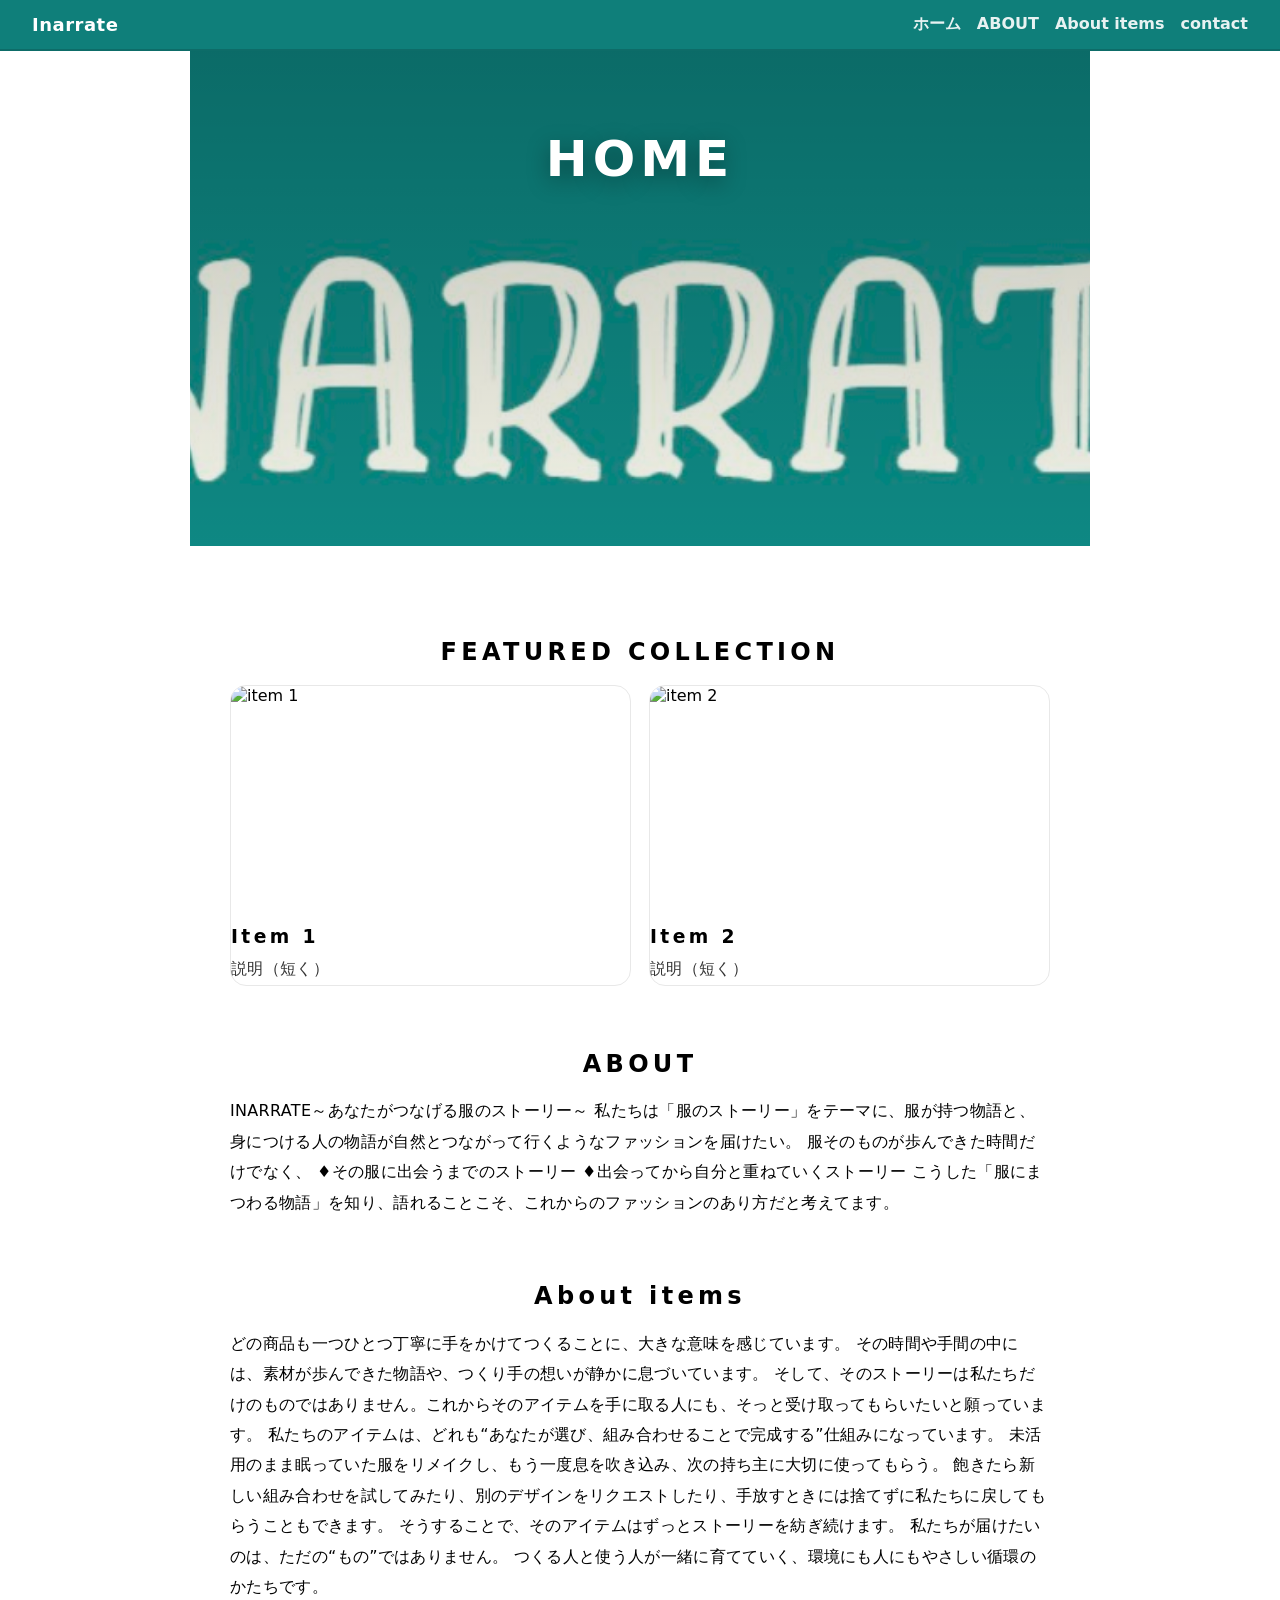
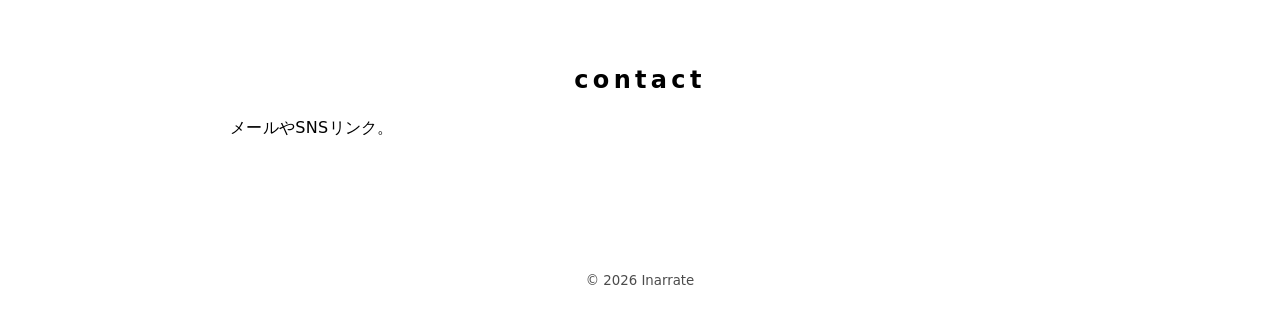
==== index.html @ 0a1a2c42 "stabilize secret-link flow" ====
<!doctype html>
<html lang="ja">
<head>
  <meta charset="utf-8" />
  <meta name="viewport" content="width=device-width, initial-scale=1" />
  <meta name="robots" content="noindex, nofollow">
  <title>Inarrate</title>
  <link rel="stylesheet" href="style.css" />
</head>

<body>
  <!-- Top bar -->
  <header class="topbar">
    <div class="topbar-inner">
      <a id="brand" class="brand" href="#home">Inarrate</a>

      <nav class="nav">
        <a href="#home">ホーム</a>
        <a href="#about">ABOUT</a>
        <a href="#about-items">About items</a>
        <a href="#contact">contact</a>
      </nav>

      <button id="menuBtn" class="menuBtn" type="button" aria-label="menu">☰</button>
    </div>

    <!-- mobile menu -->
    <nav id="mobileNav" class="mobileNav is-hidden">
      <a href="#home">ホーム</a>
      <a href="#about">ABOUT</a>
      <a href="#about-items">About items</a>
      <a href="#contact">contact</a>
    </nav>
  </header>

  <!-- Hero -->
  <section class="hero" style="background-image:url('images/S__199720977.jpg')">
    <div class="hero-overlay">
      <h1 class="hero-title">HOME</h1>
      <p class="hero-sub"></p>
    </div>
  </section>

  <!-- Featured -->
  <main class="wrap">
    <section class="section">
      <h2 class="section-title">FEATURED COLLECTION</h2>
      <div class="grid">
        <article class="card">
          <img src="images/item1.jpg" alt="item 1" />
          <div class="card-body">
            <h3>Item 1</h3>
            <p>説明（短く）</p>
          </div>
        </article>
        <article class="card">
          <img src="images/item2.jpg" alt="item 2" />
          <div class="card-body">
            <h3>Item 2</h3>
            <p>説明（短く）</p>
          </div>
        </article>
      </div>
    </section>

    <!-- Sections (Google Sitesのページっぽい部分) -->
    <section id="about" class="section">
  <h2 class="section-title">ABOUT</h2>
  <div class="prose">
    <p>INARRATE～あなたがつなげる服のストーリー～
私たちは「服のストーリー」をテーマに、服が持つ物語と、身につける人の物語が自然とつながって行くようなファッションを届けたい。

服そのものが歩んできた時間だけでなく、

♦その服に出会うまでのストーリー
♦出会ってから自分と重ねていくストーリー

こうした「服にまつわる物語」を知り、語れることこそ、これからのファッションのあり方だと考えてます。</p>
  </div>
</section>

    <section id="about-items" class="section">
      <h2 class="section-title">About items</h2>
      <p>どの商品も一つひとつ丁寧に手をかけてつくることに、大きな意味を感じています。
その時間や手間の中には、素材が歩んできた物語や、つくり手の想いが静かに息づいています。
そして、そのストーリーは私たちだけのものではありません。これからそのアイテムを手に取る人にも、そっと受け取ってもらいたいと願っています。
私たちのアイテムは、どれも“あなたが選び、組み合わせることで完成する”仕組みになっています。
未活用のまま眠っていた服をリメイクし、もう一度息を吹き込み、次の持ち主に大切に使ってもらう。

飽きたら新しい組み合わせを試してみたり、別のデザインをリクエストしたり、手放すときには捨てずに私たちに戻してもらうこともできます。
そうすることで、そのアイテムはずっとストーリーを紡ぎ続けます。

私たちが届けたいのは、ただの“もの”ではありません。
つくる人と使う人が一緒に育てていく、環境にも人にもやさしい循環のかたちです。
</p>
    </section>

    <section id="contact" class="section">
      <h2 class="section-title">contact</h2>
      <p>メールやSNSリンク。</p>
    </section>
  </main>

  <footer class="footer">
    <small>© 2026 Inarrate</small>
  </footer>

  <script src="script.js"></script>
</body>
</html>
---- style.css ----
* { box-sizing: border-box; }
html { scroll-behavior: smooth; }
body { margin: 0; font-family: system-ui, -apple-system, "Hiragino Sans", "Noto Sans JP", sans-serif; }

.topbar{
  background: #0f7f7a;
  border-bottom: 2px solid rgba(0,0,0,0.15);
}

.topbar-inner{
  max-width: 1100px;
  margin: 0 auto;
  padding: 12px 20px;

  display: flex;
  align-items: center;
  justify-content: space-between;
  gap: 20px;
}

.brand{
  color: #fff;
  font-weight: 600;
  font-size: 18px;
}

.nav{
  display: flex;
  gap: 18px;
  flex-wrap: wrap;
}

.nav a{
  color: #fff;
  text-decoration: none;
  font-weight: 600;
}

.nav a:hover{
  text-decoration: underline;
}

.brand { color: #fff; text-decoration: none; font-weight: 700; letter-spacing: 0.5px; }
.nav { margin-left: auto; display: flex; gap: 16px; }
.nav a { color: #fff; text-decoration: none; opacity: 0.9; }
.nav a:hover { opacity: 1; }

.menuBtn {
  display: none;
  margin-left: auto;
  border: 1px solid rgba(255,255,255,0.35);
  background: transparent;
  color: #fff;
  border-radius: 10px;
  padding: 8px 10px;
  cursor: pointer;
}

.mobileNav {
  max-width: 980px;
  margin: 0 auto;
  padding: 10px 20px 18px;
  display: grid;
  gap: 10px;
}
.mobileNav a { color: #fff; text-decoration: none; opacity: 0.95; }

/* HERO */
.hero{
  height: clamp(320px, 55vh, 520px);
  position: relative;

  background-image: url("images/S__199720977.jpg");
  background-size: cover;          /* 余白を消すならcover */
  background-position: center 45%; /* 見せたい位置。上下はここで調整 */
  background-repeat: no-repeat;
}

/* タイトル配置の土台：常に中央 */
.hero-overlay{
  position: absolute;
  inset: 0;
  display: flex;
  align-items: center;
  justify-content: center;
  text-align: center;
  padding: 0 20px;
  background: linear-gradient(
    to bottom,
    rgba(0,0,0,0.25),
    rgba(0,0,0,0.05)
  );
}

/* HOMEの位置は transform で微調整（左ズレもこれで戻す） */
.hero-title{
  margin: 0;
  color: #fff;
  font-size: 50px;
  letter-spacing: 5px;
  text-shadow: 0 6px 22px rgba(0,0,0,0.35);

  transform: translate(0px, -140px); /* ← Xが左ズレ修正、Yが上下 */
}


.hero-sub {
  margin: 10px 0 0;
  color: rgba(255,255,255,0.9);
}

.section { margin: 36px 0; }
.section-title {
  text-align: center;
  letter-spacing: 8px;
  font-weight: 600;
  margin: 0 0 18px;
}

.grid {
  display: grid;
  gap: 18px;
  grid-template-columns: repeat(2, 1fr);
}
.card {
  border: 1px solid #e8e8e8;
  border-radius: 16px;
  overflow: hidden;
}
.card img { width: 100%; height: 240px; object-fit: cover; display: block; }
.card-body { padding: 0px; }
.card-body h3 { margin: 0 0 6px; }
.card-body p { margin: 0; opacity: 0.8; }

.footer {
  padding: 30px;
  text-align: center;
  opacity: 0.7;
}

.is-hidden { display: none; }

/* responsive */
@media (max-width: 820px) {
  .grid { grid-template-columns: 1fr; }
  .nav { display: none; }
  .menuBtn { display: inline-block; }
  .hero-title { font-size: 44px; }
}

.btn:hover{
  background:#f5f5f5;
}
.page{
  max-width: 900px;
  margin: 0 auto;
  padding: 40px 20px;
}

.page-title{
  margin: 0 0 10px;
  font-size: 40px;
}

.page-lead{
  margin: 0 0 24px;
  opacity: 0.75;
}
.topbar-inner{
  max-width: none;     /* ここがポイント */
  margin: 0;
  padding: 14px 32px;  /* 端の余白はこれで調整 */
  display: flex;
  align-items: center;
  gap: 16px;
}
.wrap{
  max-width: 900px;
  margin: 0 auto;
  padding: 28px 20px 60px; /* 上を縮めて、下は余裕 */
}

h1{
  margin: 16px 0 10px;
  font-size: 40px;
}

.hint{
  margin: 0 0 18px;
  opacity: 0.7;
}

.form-actions{
  margin: 8px 0 18px;
}

.btn{
  display: inline-block;
  padding: 10px 14px;
  background: #0f7f7a;
  color: #fff;
  text-decoration: none;
  font-weight: 700;
  border-radius: 8px;
}

.frame{
  width: 100%;
  height: 1200px;
  border: 0;
}
/* ===== common layout fix (append) ===== */
.wrap{
  max-width: 900px;
  margin: 0 auto;
  padding: 28px 20px 60px;
}

.hint{
  margin: 0 0 18px;
  opacity: 0.7;
  text-decoration: none !important; /* 打ち消し線事故の保険 */
}

/* ===== form embed ===== */
.form-actions{ margin: 8px 0 18px; }

.btn{
  display: inline-block;
  padding: 10px 14px;
  background: #0f7f7a;
  color: #fff;
  text-decoration: none;
  font-weight: 700;
  border-radius: 8px;
}

.frame{
  width: 100%;
  height: 1200px;
  border: 0;
}

/* ===== topbar: make full width stable ===== */
.topbar-inner{
  max-width: none;
  margin: 0;
  padding: 14px 32px;
}
/* ===== admin page ui (append) ===== */
.panel{ margin: 16px 0 24px; }
.input{
  width: 100%;
  padding: 10px 12px;
  border: 1px solid rgba(0,0,0,0.18);
  border-radius: 10px;
}

.list{ list-style: none; padding: 0; margin: 0; }
.row{
  display: flex;
  align-items: center;
  justify-content: space-between;
  gap: 16px;
  padding: 14px 12px;
  border: 1px solid rgba(0,0,0,0.12);
  border-radius: 14px;
  margin-bottom: 12px;
  background: rgba(255,255,255,0.65);
}

.row-left{ min-width: 0; }
.row-title{ font-weight: 800; margin-bottom: 6px; }
.row-url{
  display: inline-block;
  word-break: break-all;
  color: #0f7f7a;
  text-decoration: none;
}
.row-url:hover{ text-decoration: underline; }

.btn2{
  padding: 10px 14px;
  border: 0;
  border-radius: 10px;
  background: #0f7f7a;
  color: #fff;
  font-weight: 800;
  cursor: pointer;
}
/* ===== readable text layout (append) ===== */

/* 本文の横幅を制限して読みやすく */
.section,
section {
  max-width: 900px;
  margin-left: auto;
  margin-right: auto;
  padding-left: 20px;
  padding-right: 20px;
}

/* 見出し周りの余白統一 */
section h2,
section h3,
.about-title,
.section-title {
  margin: 64px 0 18px;
  letter-spacing: 0.18em;
  line-height: 1.2;
}

/* 本文（日本語）の読みやすさ：行間・文字間・改行 */
section p,
.about-text,
.about-items-text,
.contact-text {
  margin: 0 auto 18px;
  line-height: 1.9;
  letter-spacing: 0.02em;
  text-align: left;              /* 長文は中央揃えやめる */
  word-break: break-word;
  overflow-wrap: anywhere;
}

/* スマホ時はさらに詰める */
@media (max-width: 600px) {
  section h2, section h3,
  .about-title, .section-title { margin-top: 44px; }

  section p,
  .about-text, .about-items-text, .contact-text {
    line-height: 1.85;
    font-size: 15px;
  }
}
#about, #about-items, #contact {
  text-align: left;
}
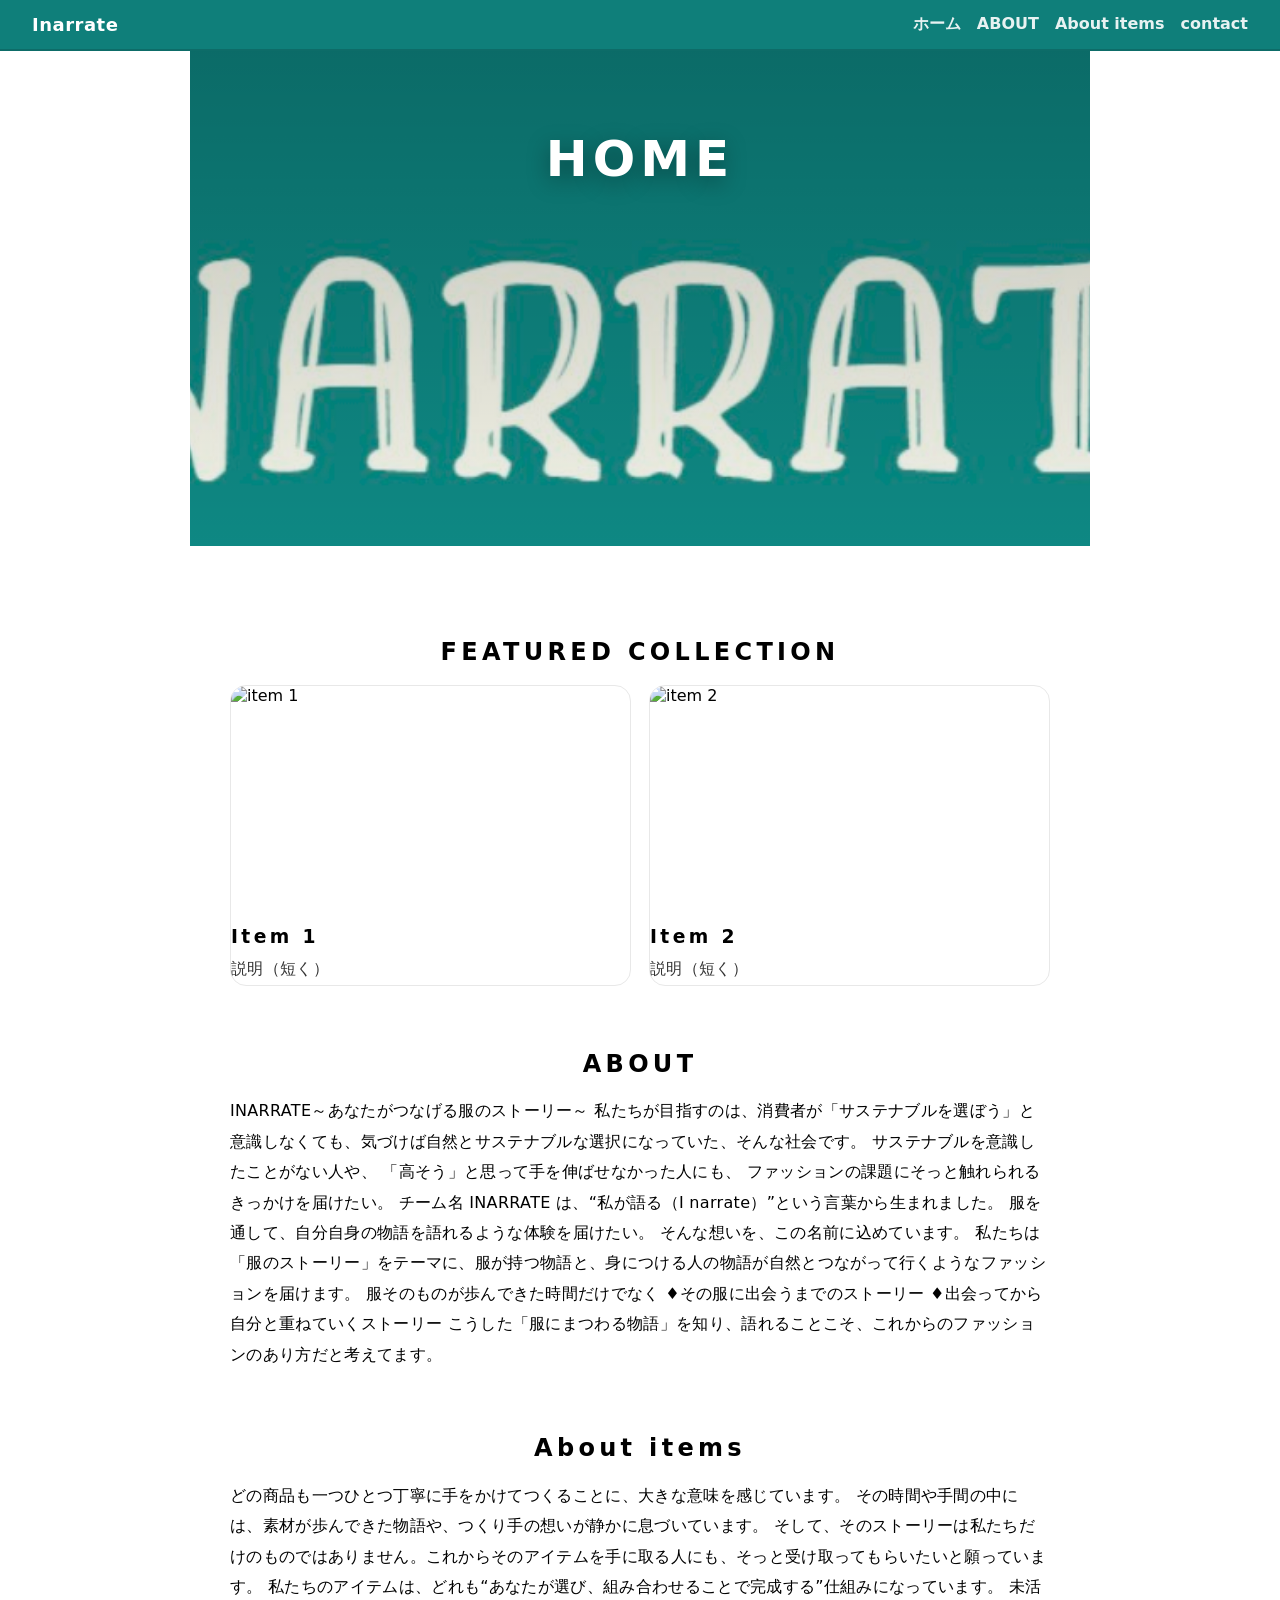
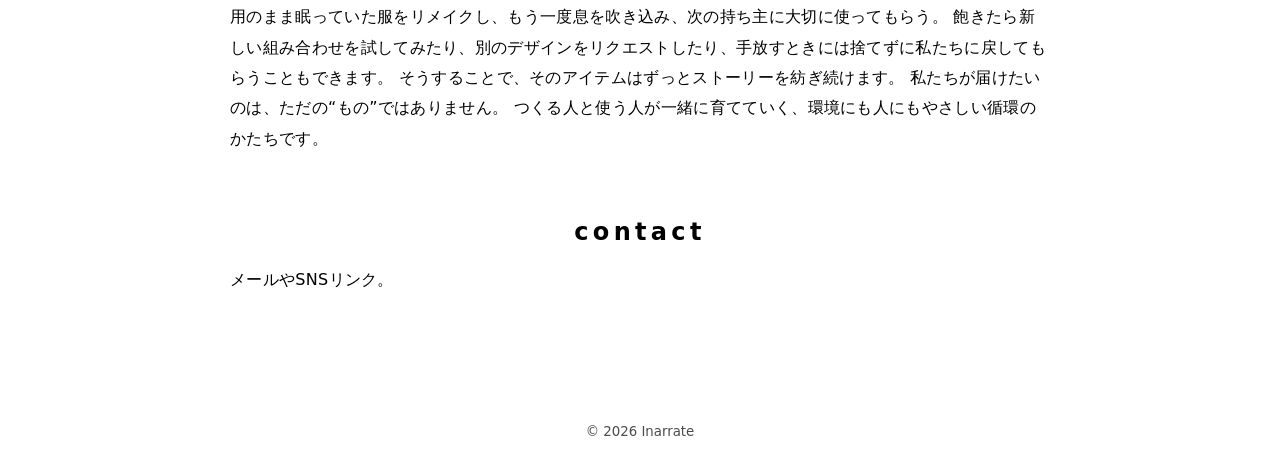
==== commit 497c5b96: "stabilize secret-link flow" ====
--- a/index.html
+++ b/index.html
@@ -68,11 +68,18 @@
   <h2 class="section-title">ABOUT</h2>
   <div class="prose">
     <p>INARRATE～あなたがつなげる服のストーリー～
-私たちは「服のストーリー」をテーマに、服が持つ物語と、身につける人の物語が自然とつながって行くようなファッションを届けたい。
 
-服そのものが歩んできた時間だけでなく、
+私たちが目指すのは、消費者が「サステナブルを選ぼう」と意識しなくても、気づけば自然とサステナブルな選択になっていた、そんな社会です。
+サステナブルを意識したことがない人や、 「高そう」と思って手を伸ばせなかった人にも、 ファッションの課題にそっと触れられるきっかけを届けたい。
+
+チーム名 INARRATE は、“私が語る（I narrate）”という言葉から生まれました。 服を通して、自分自身の物語を語れるような体験を届けたい。 そんな想いを、この名前に込めています。
+
+私たちは「服のストーリー」をテーマに、服が持つ物語と、身につける人の物語が自然とつながって行くようなファッションを届けます。
+
+服そのものが歩んできた時間だけでなく
 
 ♦その服に出会うまでのストーリー
+
 ♦出会ってから自分と重ねていくストーリー
 
 こうした「服にまつわる物語」を知り、語れることこそ、これからのファッションのあり方だと考えてます。</p>
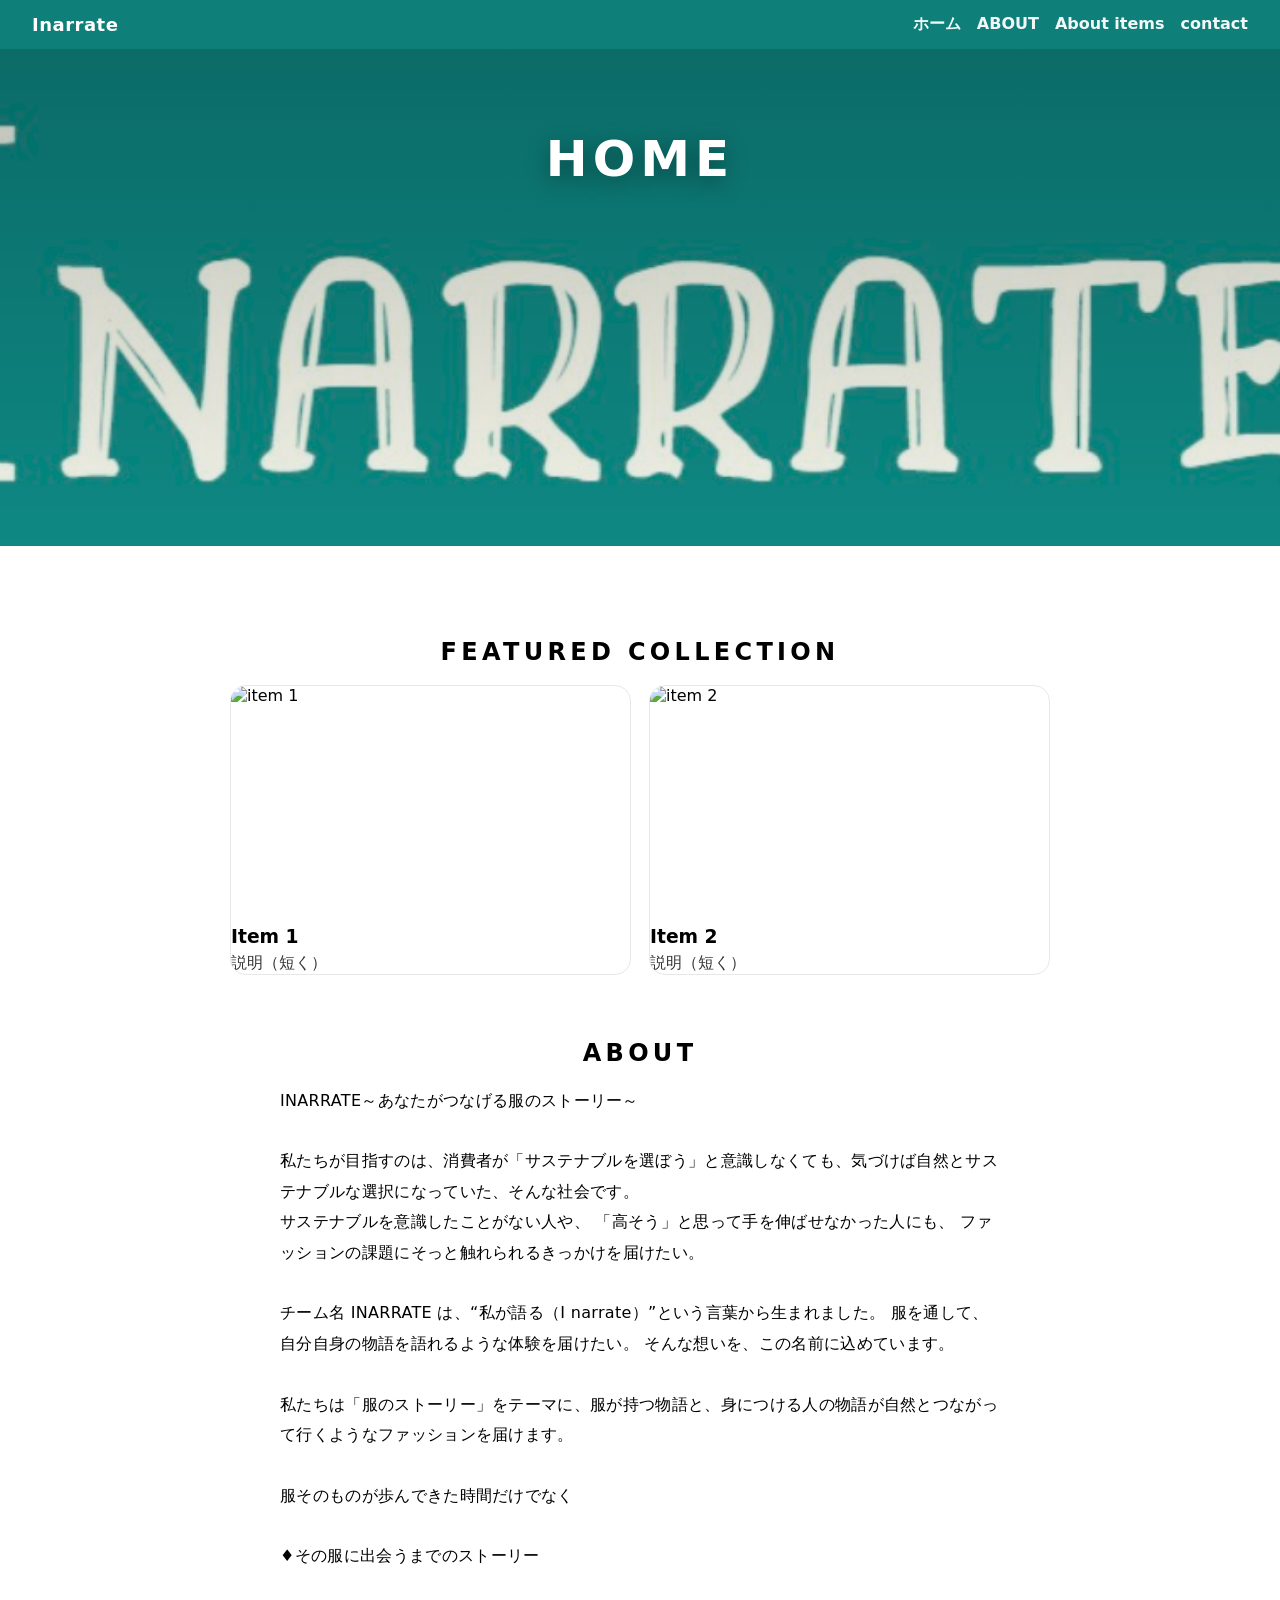
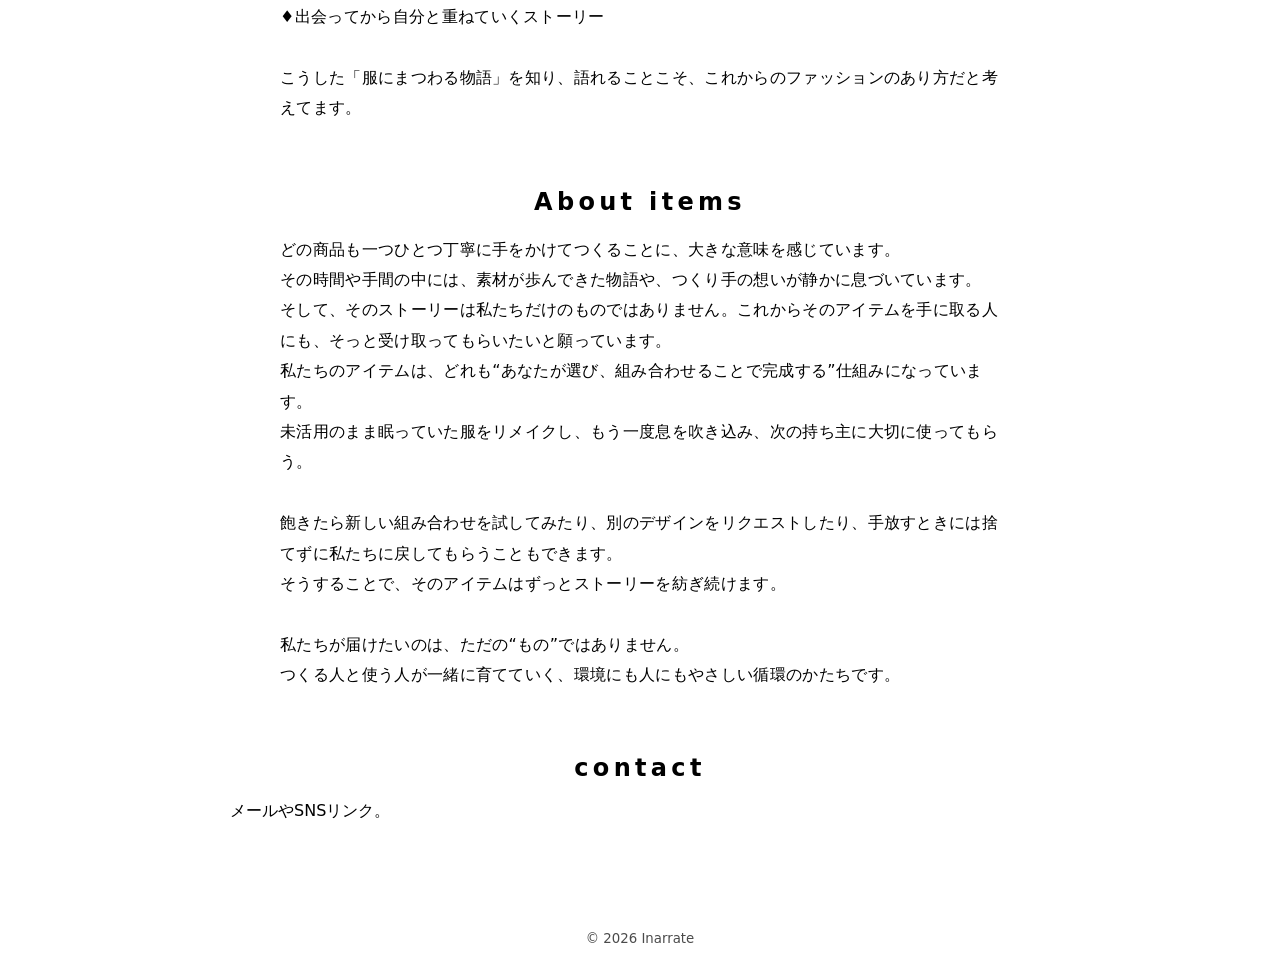
==== commit d61b9754: "clean up css" ====
--- a/index.html
+++ b/index.html
@@ -88,6 +88,7 @@
 
     <section id="about-items" class="section">
       <h2 class="section-title">About items</h2>
+      <div class="prose">
       <p>どの商品も一つひとつ丁寧に手をかけてつくることに、大きな意味を感じています。
 その時間や手間の中には、素材が歩んできた物語や、つくり手の想いが静かに息づいています。
 そして、そのストーリーは私たちだけのものではありません。これからそのアイテムを手に取る人にも、そっと受け取ってもらいたいと願っています。
@@ -100,6 +101,7 @@
 私たちが届けたいのは、ただの“もの”ではありません。
 つくる人と使う人が一緒に育てていく、環境にも人にもやさしい循環のかたちです。
 </p>
+        </div>
     </section>
 
     <section id="contact" class="section">
--- a/style.css
+++ b/style.css
@@ -1,51 +1,64 @@
+/* =========================
+   Base / Reset
+========================= */
 * { box-sizing: border-box; }
 html { scroll-behavior: smooth; }
-body { margin: 0; font-family: system-ui, -apple-system, "Hiragino Sans", "Noto Sans JP", sans-serif; }
-
+body{
+  margin: 0;
+  font-family: system-ui, -apple-system, "Hiragino Sans", "Noto Sans JP", sans-serif;
+  overflow-x: hidden; /* 横スクロール事故の保険 */
+}
+
+/* =========================
+   Topbar
+   - 要素(HTML)は変えず、見た目だけ安定させる
+========================= */
 .topbar{
   background: #0f7f7a;
   border-bottom: 2px solid rgba(0,0,0,0.15);
 }
 
 .topbar-inner{
-  max-width: 1100px;
-  margin: 0 auto;
-  padding: 12px 20px;
+  width: 100%;
+  max-width: none;        /* 端まで伸ばす（中身だけpaddingで調整） */
+  margin: 0;
+  padding: 14px 32px;
 
   display: flex;
   align-items: center;
   justify-content: space-between;
-  gap: 20px;
+  gap: 16px;
 }
 
 .brand{
   color: #fff;
+  text-decoration: none;
+  font-weight: 700;
+  letter-spacing: 0.5px;
+  font-size: 18px;
+  white-space: nowrap;
+}
+
+.nav{
+  display: flex;
+  gap: 16px;
+  flex-wrap: wrap;
+  justify-content: flex-end;
+}
+
+.nav a{
+  color: #fff;
+  text-decoration: none;
   font-weight: 600;
-  font-size: 18px;
-}
-
-.nav{
-  display: flex;
-  gap: 18px;
-  flex-wrap: wrap;
-}
-
-.nav a{
-  color: #fff;
-  text-decoration: none;
-  font-weight: 600;
-}
-
+  opacity: 0.95;
+}
 .nav a:hover{
+  opacity: 1;
   text-decoration: underline;
 }
 
-.brand { color: #fff; text-decoration: none; font-weight: 700; letter-spacing: 0.5px; }
-.nav { margin-left: auto; display: flex; gap: 16px; }
-.nav a { color: #fff; text-decoration: none; opacity: 0.9; }
-.nav a:hover { opacity: 1; }
-
-.menuBtn {
+/* モバイル用（JSで開閉する前提のまま残す） */
+.menuBtn{
   display: none;
   margin-left: auto;
   border: 1px solid rgba(255,255,255,0.35);
@@ -55,28 +68,36 @@
   padding: 8px 10px;
   cursor: pointer;
 }
-
-.mobileNav {
-  max-width: 980px;
-  margin: 0 auto;
-  padding: 10px 20px 18px;
+.mobileNav{
+  max-width: none;
+  margin: 0;
+  padding: 10px 32px 18px;
   display: grid;
   gap: 10px;
-}
-.mobileNav a { color: #fff; text-decoration: none; opacity: 0.95; }
-
-/* HERO */
+  background: #0f7f7a;
+}
+.mobileNav a{
+  color: #fff;
+  text-decoration: none;
+  opacity: 0.95;
+}
+.mobileNav a:hover{ opacity: 1; text-decoration: underline; }
+
+/* =========================
+   Hero
+========================= */
 .hero{
+  width: 100%;
   height: clamp(320px, 55vh, 520px);
   position: relative;
 
   background-image: url("images/S__199720977.jpg");
-  background-size: cover;          /* 余白を消すならcover */
-  background-position: center 45%; /* 見せたい位置。上下はここで調整 */
+  background-size: cover;
+  background-position: center 45%;
   background-repeat: no-repeat;
 }
 
-/* タイトル配置の土台：常に中央 */
+/* ヒーローの上に載せるレイヤー */
 .hero-overlay{
   position: absolute;
   inset: 0;
@@ -85,14 +106,9 @@
   justify-content: center;
   text-align: center;
   padding: 0 20px;
-  background: linear-gradient(
-    to bottom,
-    rgba(0,0,0,0.25),
-    rgba(0,0,0,0.05)
-  );
-}
-
-/* HOMEの位置は transform で微調整（左ズレもこれで戻す） */
+  background: linear-gradient(to bottom, rgba(0,0,0,0.25), rgba(0,0,0,0.05));
+}
+
 .hero-title{
   margin: 0;
   color: #fff;
@@ -100,99 +116,86 @@
   letter-spacing: 5px;
   text-shadow: 0 6px 22px rgba(0,0,0,0.35);
 
-  transform: translate(0px, -140px); /* ← Xが左ズレ修正、Yが上下 */
-}
-
-
-.hero-sub {
+  /* 位置調整はここだけ触ればOK */
+  transform: translate(0px, -140px);
+}
+
+.hero-sub{
   margin: 10px 0 0;
   color: rgba(255,255,255,0.9);
 }
 
-.section { margin: 36px 0; }
-.section-title {
+/* =========================
+   Main Sections (Home)
+   ※ sectionタグ全体に max-width を当てない（hero切れ防止）
+========================= */
+.section{
+  max-width: 900px;
+  margin: 64px auto 0;
+  padding: 0 20px;
+}
+
+.section-title{
   text-align: center;
-  letter-spacing: 8px;
+  letter-spacing: 0.18em;
   font-weight: 600;
+  line-height: 1.2;
   margin: 0 0 18px;
 }
 
-.grid {
+/* 長文用（ABOUTなど） */
+.prose{
+  max-width: 720px;
+  margin: 0 auto;
+  line-height: 1.9;
+  letter-spacing: 0.02em;
+  text-align: left;
+  font-size: 16px;
+}
+.prose p{
+  margin: 0 0 16px;
+  white-space: pre-line; /* HTML内の改行を反映 */
+  word-break: break-word;
+  overflow-wrap: anywhere;
+}
+
+/* =========================
+   Grid / Cards
+========================= */
+.grid{
   display: grid;
   gap: 18px;
   grid-template-columns: repeat(2, 1fr);
 }
-.card {
+
+.card{
   border: 1px solid #e8e8e8;
   border-radius: 16px;
   overflow: hidden;
-}
-.card img { width: 100%; height: 240px; object-fit: cover; display: block; }
-.card-body { padding: 0px; }
-.card-body h3 { margin: 0 0 6px; }
-.card-body p { margin: 0; opacity: 0.8; }
-
-.footer {
+  background: #fff;
+}
+
+.card img{
+  width: 100%;
+  height: 240px;
+  object-fit: cover;
+  display: block;
+}
+
+.card-body{ padding: 0px; }
+.card-body h3{ margin: 0 0 6px; }
+.card-body p{ margin: 0; opacity: 0.8; }
+
+.footer{
   padding: 30px;
   text-align: center;
   opacity: 0.7;
 }
 
-.is-hidden { display: none; }
-
-/* responsive */
-@media (max-width: 820px) {
-  .grid { grid-template-columns: 1fr; }
-  .nav { display: none; }
-  .menuBtn { display: inline-block; }
-  .hero-title { font-size: 44px; }
-}
-
-.btn:hover{
-  background:#f5f5f5;
-}
-.page{
-  max-width: 900px;
-  margin: 0 auto;
-  padding: 40px 20px;
-}
-
-.page-title{
-  margin: 0 0 10px;
-  font-size: 40px;
-}
-
-.page-lead{
-  margin: 0 0 24px;
-  opacity: 0.75;
-}
-.topbar-inner{
-  max-width: none;     /* ここがポイント */
-  margin: 0;
-  padding: 14px 32px;  /* 端の余白はこれで調整 */
-  display: flex;
-  align-items: center;
-  gap: 16px;
-}
-.wrap{
-  max-width: 900px;
-  margin: 0 auto;
-  padding: 28px 20px 60px; /* 上を縮めて、下は余裕 */
-}
-
-h1{
-  margin: 16px 0 10px;
-  font-size: 40px;
-}
-
-.hint{
-  margin: 0 0 18px;
-  opacity: 0.7;
-}
-
-.form-actions{
-  margin: 8px 0 18px;
-}
+/* =========================
+   Generic helpers
+========================= */
+.is-hidden{ display: none; }
 
 .btn{
   display: inline-block;
@@ -203,37 +206,40 @@
   font-weight: 700;
   border-radius: 8px;
 }
-
-.frame{
-  width: 100%;
-  height: 1200px;
+.btn:hover{ filter: brightness(0.95); }
+
+.btn2{
+  padding: 10px 14px;
   border: 0;
-}
-/* ===== common layout fix (append) ===== */
+  border-radius: 10px;
+  background: #0f7f7a;
+  color: #fff;
+  font-weight: 800;
+  cursor: pointer;
+}
+.btn2:hover{ filter: brightness(0.95); }
+
+/* =========================
+   Form/Admin pages
+========================= */
 .wrap{
   max-width: 900px;
   margin: 0 auto;
   padding: 28px 20px 60px;
 }
 
+h1{
+  margin: 16px 0 10px;
+  font-size: 40px;
+}
+
 .hint{
   margin: 0 0 18px;
   opacity: 0.7;
   text-decoration: none !important; /* 打ち消し線事故の保険 */
 }
 
-/* ===== form embed ===== */
 .form-actions{ margin: 8px 0 18px; }
-
-.btn{
-  display: inline-block;
-  padding: 10px 14px;
-  background: #0f7f7a;
-  color: #fff;
-  text-decoration: none;
-  font-weight: 700;
-  border-radius: 8px;
-}
 
 .frame{
   width: 100%;
@@ -241,13 +247,6 @@
   border: 0;
 }
 
-/* ===== topbar: make full width stable ===== */
-.topbar-inner{
-  max-width: none;
-  margin: 0;
-  padding: 14px 32px;
-}
-/* ===== admin page ui (append) ===== */
 .panel{ margin: 16px 0 24px; }
 .input{
   width: 100%;
@@ -268,7 +267,6 @@
   margin-bottom: 12px;
   background: rgba(255,255,255,0.65);
 }
-
 .row-left{ min-width: 0; }
 .row-title{ font-weight: 800; margin-bottom: 6px; }
 .row-url{
@@ -279,61 +277,20 @@
 }
 .row-url:hover{ text-decoration: underline; }
 
-.btn2{
-  padding: 10px 14px;
-  border: 0;
-  border-radius: 10px;
-  background: #0f7f7a;
-  color: #fff;
-  font-weight: 800;
-  cursor: pointer;
-}
-/* ===== readable text layout (append) ===== */
-
-/* 本文の横幅を制限して読みやすく */
-.section,
-section {
-  max-width: 900px;
-  margin-left: auto;
-  margin-right: auto;
-  padding-left: 20px;
-  padding-right: 20px;
-}
-
-/* 見出し周りの余白統一 */
-section h2,
-section h3,
-.about-title,
-.section-title {
-  margin: 64px 0 18px;
-  letter-spacing: 0.18em;
-  line-height: 1.2;
-}
-
-/* 本文（日本語）の読みやすさ：行間・文字間・改行 */
-section p,
-.about-text,
-.about-items-text,
-.contact-text {
-  margin: 0 auto 18px;
-  line-height: 1.9;
-  letter-spacing: 0.02em;
-  text-align: left;              /* 長文は中央揃えやめる */
-  word-break: break-word;
-  overflow-wrap: anywhere;
-}
-
-/* スマホ時はさらに詰める */
-@media (max-width: 600px) {
-  section h2, section h3,
-  .about-title, .section-title { margin-top: 44px; }
-
-  section p,
-  .about-text, .about-items-text, .contact-text {
-    line-height: 1.85;
-    font-size: 15px;
-  }
-}
-#about, #about-items, #contact {
-  text-align: left;
-}
+/* =========================
+   Responsive
+========================= */
+@media (max-width: 820px){
+  .grid{ grid-template-columns: 1fr; }
+  .nav{ display: none; }
+  .menuBtn{ display: inline-block; }
+  .hero-title{ font-size: 44px; }
+  .topbar-inner{ padding: 12px 18px; }
+  .mobileNav{ padding: 10px 18px 18px; }
+}
+
+@media (max-width: 600px){
+  .section{ margin-top: 44px; }
+  h1{ font-size: 32px; }
+  .prose{ font-size: 15px; line-height: 1.85; }
+}
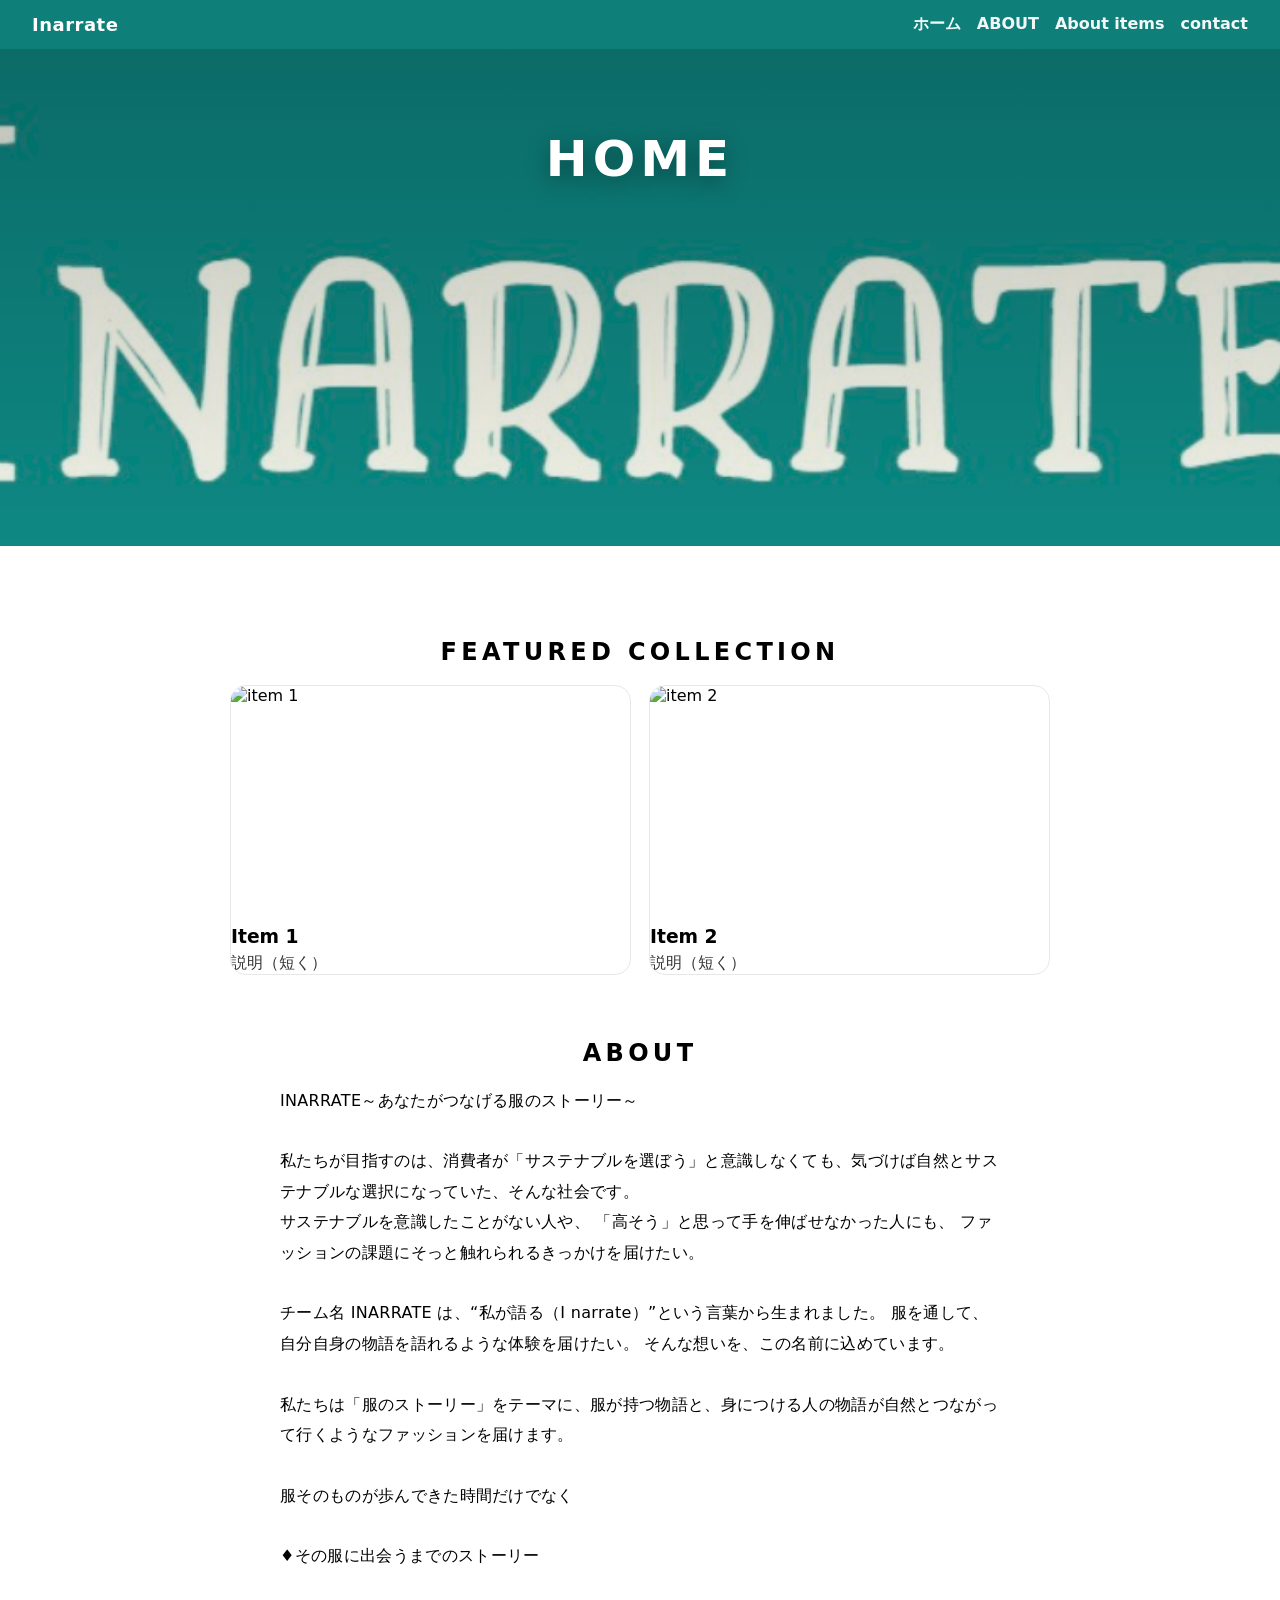
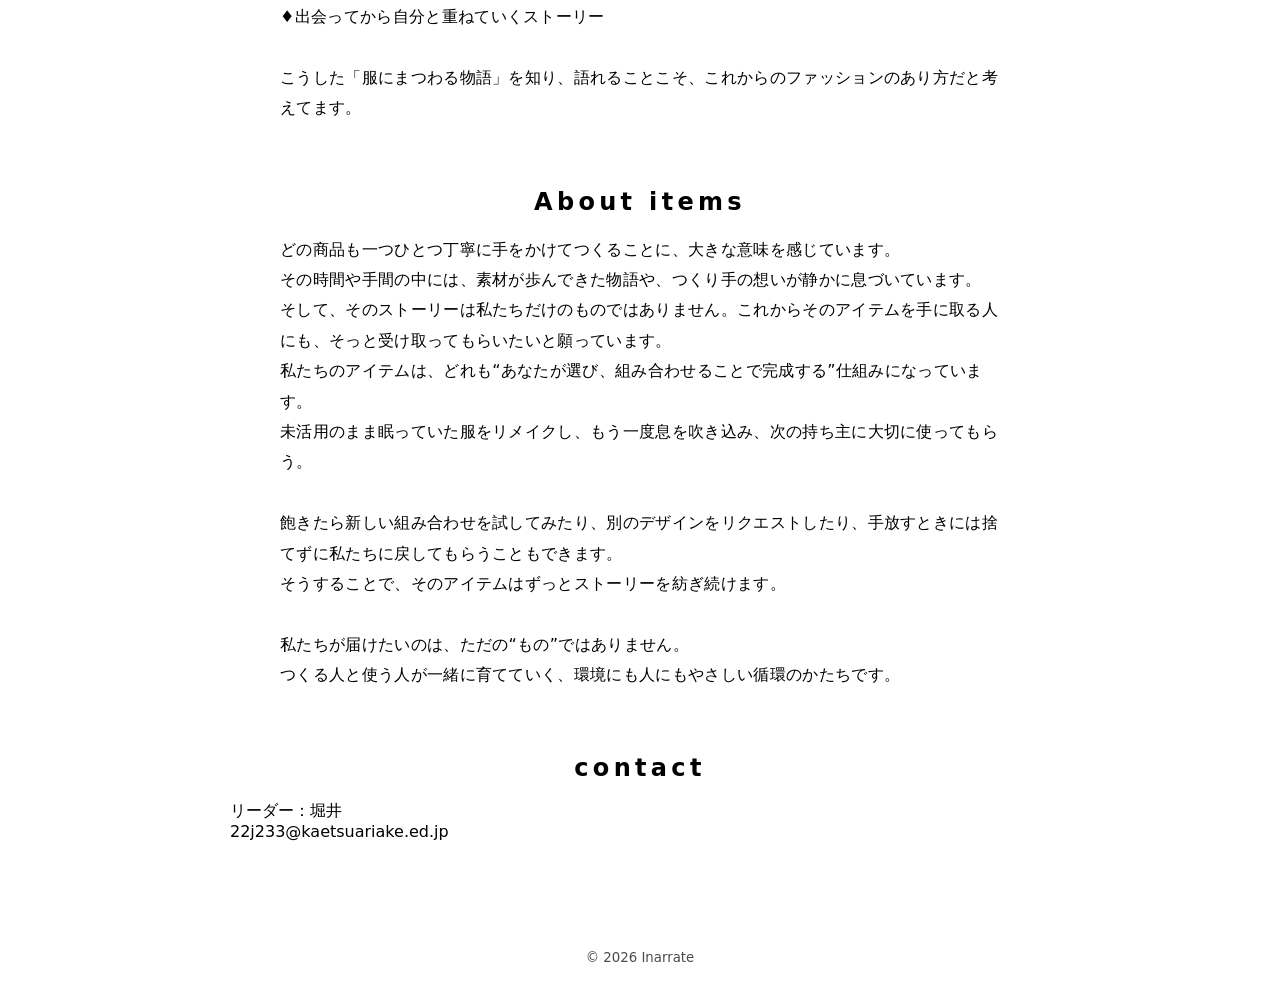
==== commit 2c99c2c9: "clean up css" ====
--- a/index.html
+++ b/index.html
@@ -101,12 +101,14 @@
 私たちが届けたいのは、ただの“もの”ではありません。
 つくる人と使う人が一緒に育てていく、環境にも人にもやさしい循環のかたちです。
 </p>
-        </div>
+    </div>
     </section>
 
     <section id="contact" class="section">
       <h2 class="section-title">contact</h2>
-      <p>メールやSNSリンク。</p>
+      <p>リーダー：堀井
+        <br>22j233@kaetsuariake.ed.jp
+      </p>
     </section>
   </main>
 
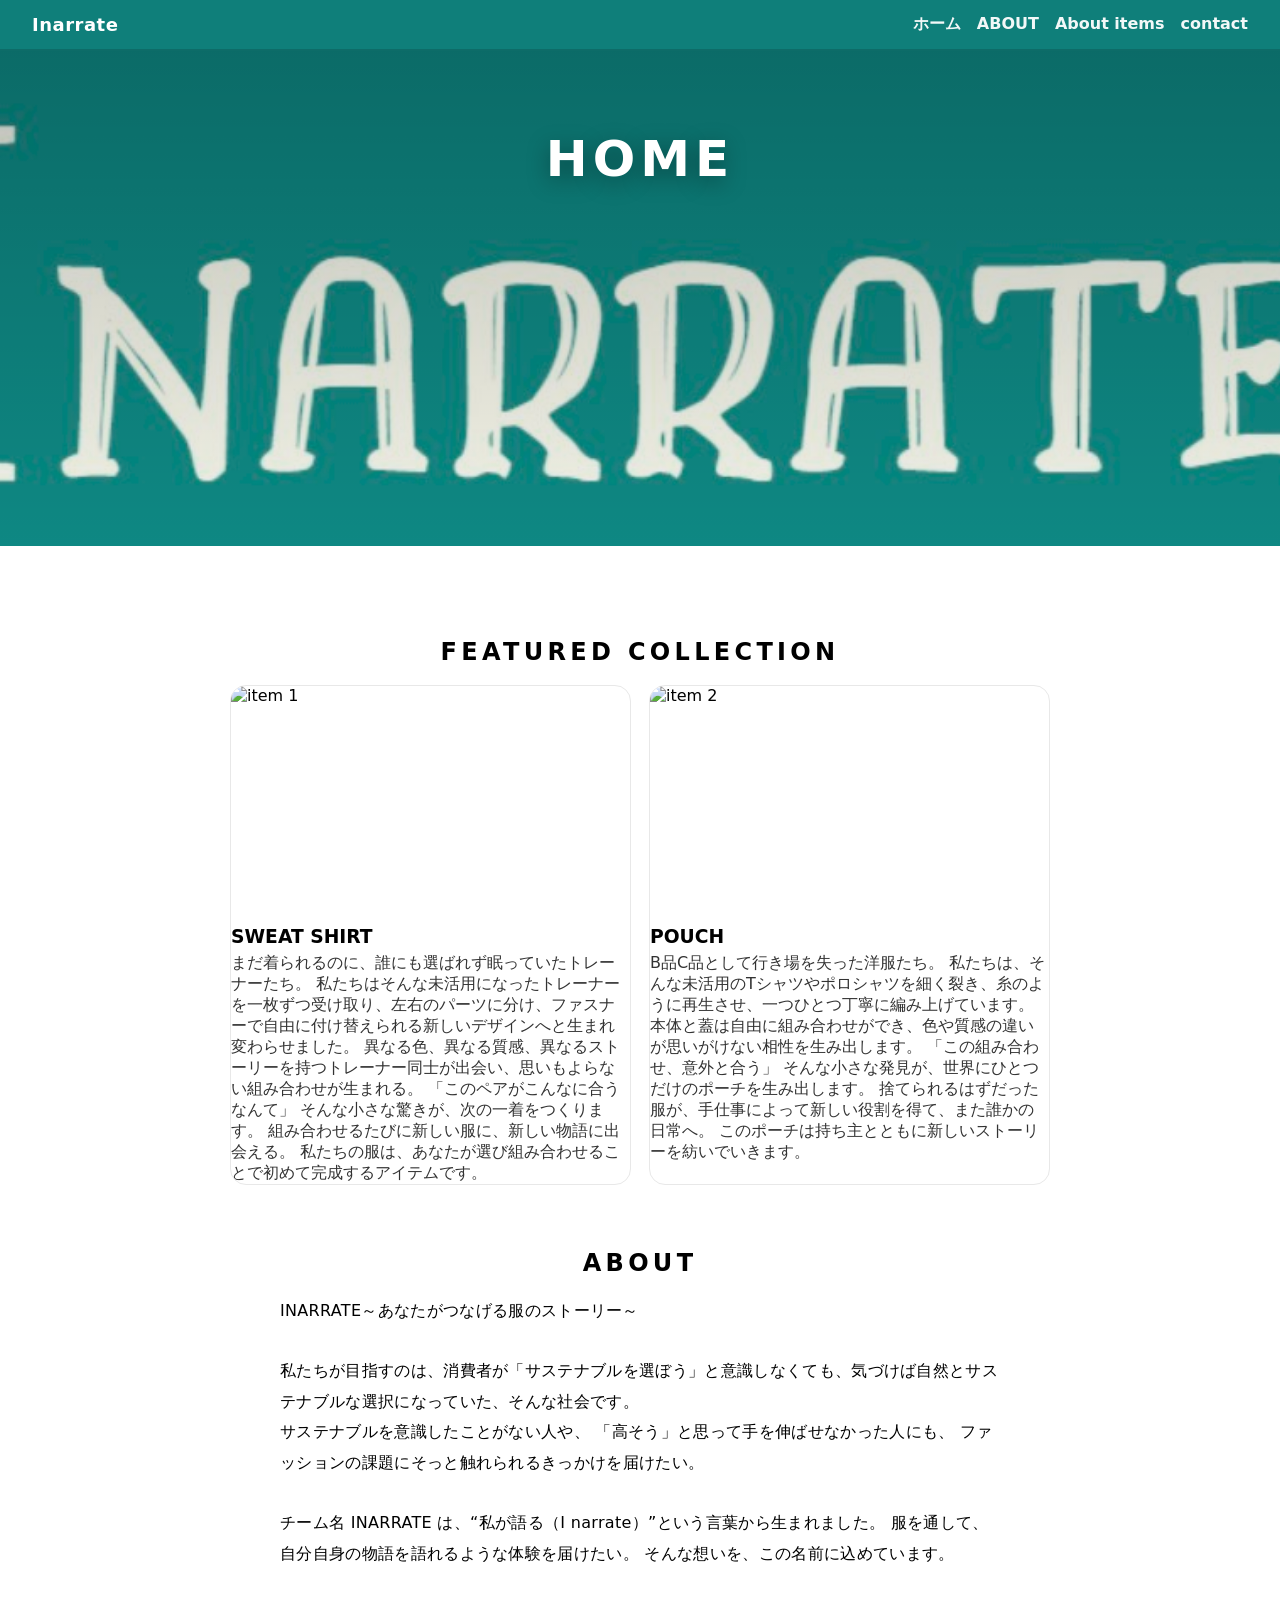
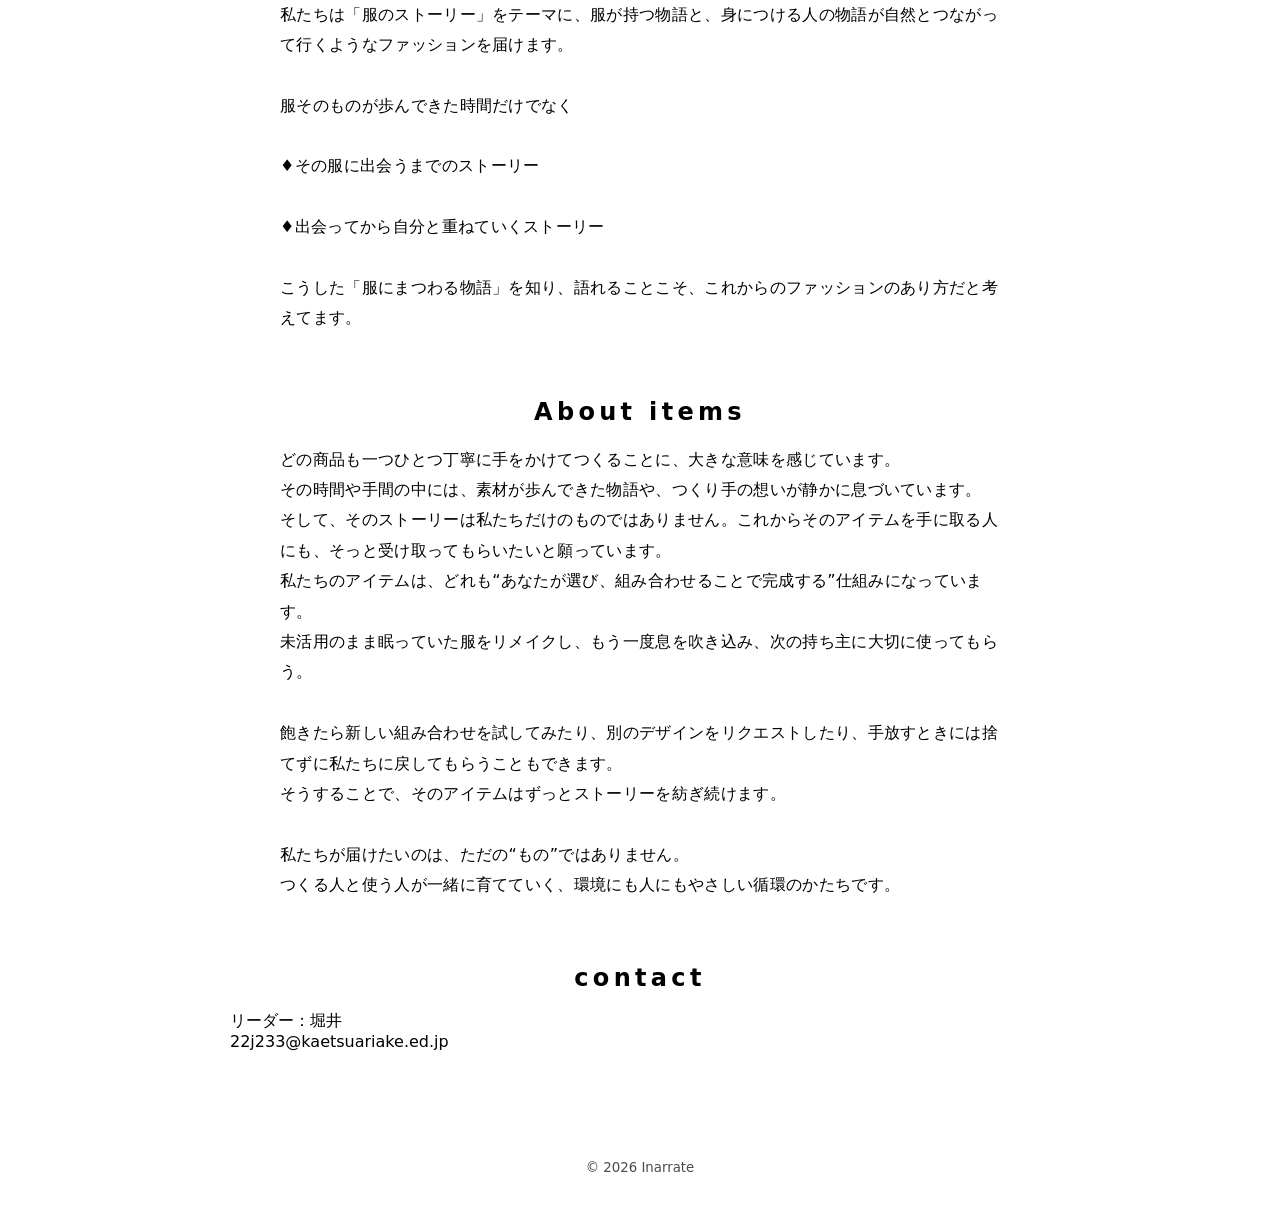
==== commit d5ad75ca: "stabilize secret-link flow" ====
--- a/index.html
+++ b/index.html
@@ -49,15 +49,29 @@
         <article class="card">
           <img src="images/item1.jpg" alt="item 1" />
           <div class="card-body">
-            <h3>Item 1</h3>
-            <p>説明（短く）</p>
+            <h3>SWEAT SHIRT</h3>
+            <p>まだ着られるのに、誰にも選ばれず眠っていたトレーナーたち。
+私たちはそんな未活用になったトレーナーを一枚ずつ受け取り、左右のパーツに分け、ファスナーで自由に付け替えられる新しいデザインへと生まれ変わらせました。
+異なる色、異なる質感、異なるストーリーを持つトレーナー同士が出会い、思いもよらない組み合わせが生まれる。
+「このペアがこんなに合うなんて」
+そんな小さな驚きが、次の一着をつくります。
+
+組み合わせるたびに新しい服に、新しい物語に出会える。
+私たちの服は、あなたが選び組み合わせることで初めて完成するアイテムです。
+</p>
           </div>
         </article>
         <article class="card">
           <img src="images/item2.jpg" alt="item 2" />
           <div class="card-body">
-            <h3>Item 2</h3>
-            <p>説明（短く）</p>
+            <h3>POUCH</h3>
+            <p>B品C品として行き場を失った洋服たち。
+私たちは、そんな未活用のTシャツやポロシャツを細く裂き、糸のように再生させ、一つひとつ丁寧に編み上げています。本体と蓋は自由に組み合わせができ、色や質感の違いが思いがけない相性を生み出します。
+「この組み合わせ、意外と合う」
+そんな小さな発見が、世界にひとつだけのポーチを生み出します。
+捨てられるはずだった服が、手仕事によって新しい役割を得て、また誰かの日常へ。
+このポーチは持ち主とともに新しいストーリーを紡いでいきます。
+</p>
           </div>
         </article>
       </div>
